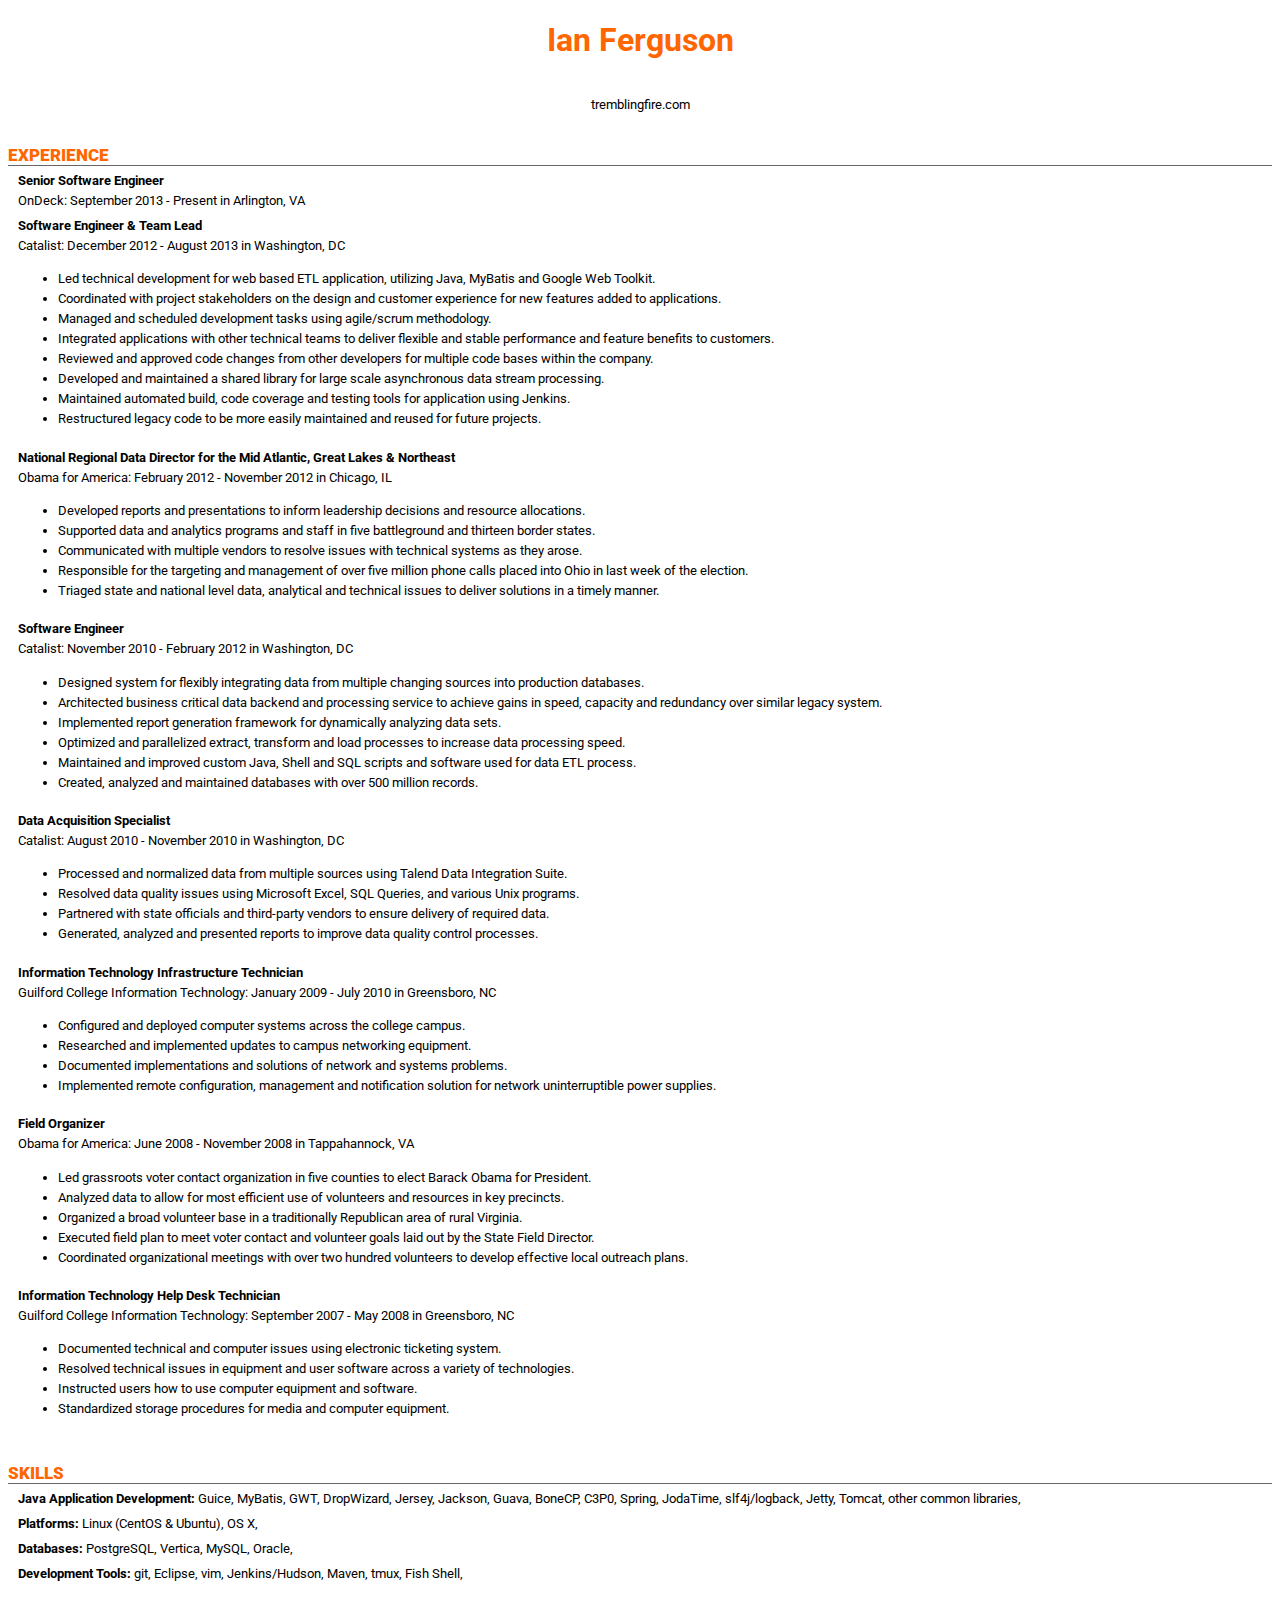
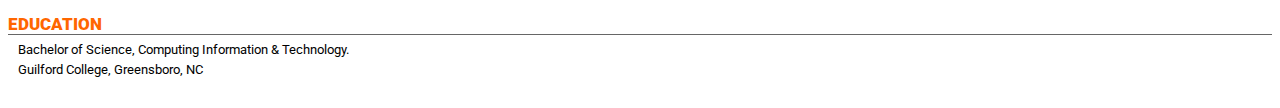
==== resume/index.html @ 4d05f70c "add resume page" ====
<!DOCTYPE html>
<html lang="en">

<head>
<title>Ian Ferguson : Resume</title>
<meta http-equiv="Content-Type" content="text/html;charset=ISO-8859-1" />

<link href='http://fonts.googleapis.com/css?family=Roboto:400,400italic,700' rel='stylesheet' type='text/css'>
<style type="text/css" media="screen">
body{
    font-size: 10pt;
    color: #000000;
    font-family: 'Roboto', sans-serif;
    margin: 3px;
    line-height: 150%;
}

a
{
    color: #000000;
    text-decoration: none;
}

a:hover
{
    color: #000000;
    text-decoration: underline;
}

.section{
    padding: 5px;
    text-align: center;
    margin-top: 20px;
}

.sectionContent{
    padding-top: 5px;
    padding-left: 5px;
    margin-right: 5px;
    margin-left: 5px;
    text-align: left;
}

.sectionHeader{
    font-weight: bold;
    font-size: 13pt;
    text-align: left;
    border-bottom: 1px solid #666;
    color: #FF6600;
}

.headerTitle{
    color: #FF6600;
    font-size: 24pt; 
    font-weight: bold;
    text-align: center;
    padding: 5px;
}

.headerBlock{
    width: 150;
    text-align: center;
}



</style>
</head>
<body>

<div class="section">
  <div class="headerTitle">Ian Ferguson</div>
  <div class="headerBlock">
    <br/>
    <a href="mailto:"></a> <br />
    <a href="https://www.tremblingfire.com">tremblingfire.com</a>  <br />
    
  </div>
</div> 

<div class="section">
  <div class="sectionHeader"><strong>EXPERIENCE</strong></div>
  
    <div class="sectionContent">
      <strong>Senior Software Engineer</strong> <br/> 
	OnDeck: September 2013 - Present in Arlington, VA <br/>
         
      
    </div>
  
    <div class="sectionContent">
      <strong>Software Engineer & Team Lead</strong> <br/> 
	Catalist: December 2012 - August 2013 in Washington, DC <br/>
         
      
        <ul>
          
            <li>Led technical development for web based ETL application, utilizing Java, MyBatis and Google Web Toolkit.</li>
          
            <li>Coordinated with project stakeholders on the design and customer experience for new features added to applications.</li>
          
            <li>Managed and scheduled development tasks using agile/scrum methodology.</li>
          
            <li>Integrated applications with other technical teams to deliver flexible and stable performance and feature benefits to customers.</li>
          
            <li>Reviewed and approved code changes from other developers for multiple code bases within the company.</li>
          
            <li>Developed and maintained a shared library for large scale asynchronous data stream processing.</li>
          
            <li>Maintained automated build, code coverage and testing tools for application using Jenkins.</li>
          
            <li>Restructured legacy code to be more easily maintained and reused for future projects.</li>
          
        </ul>
      
    </div>
  
    <div class="sectionContent">
      <strong>National Regional Data Director for the Mid Atlantic, Great Lakes & Northeast</strong> <br/> 
	Obama for America: February 2012 - November 2012 in Chicago, IL <br/>
         
      
        <ul>
          
            <li>Developed reports and presentations to inform leadership decisions and resource allocations.</li>
          
            <li>Supported data and analytics programs and staff in five battleground and thirteen border states.</li>
          
            <li>Communicated with multiple vendors to resolve issues with technical systems as they arose.</li>
          
            <li>Responsible for the targeting and management of over five million phone calls placed into Ohio in last week of the election.</li>
          
            <li>Triaged state and national level data, analytical and technical issues to deliver solutions in a timely manner.</li>
          
        </ul>
      
    </div>
  
    <div class="sectionContent">
      <strong>Software Engineer</strong> <br/> 
	Catalist: November 2010 - February 2012 in Washington, DC <br/>
         
      
        <ul>
          
            <li>Designed system for flexibly integrating data from multiple changing sources into production databases.</li>
          
            <li>Architected business critical data backend and processing service to achieve gains in speed, capacity and redundancy over similar legacy system.</li>
          
            <li>Implemented report generation framework for dynamically analyzing data sets.</li>
          
            <li>Optimized and parallelized extract, transform and load processes to increase data processing speed.</li>
          
            <li>Maintained and improved custom Java, Shell and SQL scripts and software used for data ETL process.</li>
          
            <li>Created, analyzed and maintained databases with over 500 million records.</li>
          
        </ul>
      
    </div>
  
    <div class="sectionContent">
      <strong>Data Acquisition Specialist</strong> <br/> 
	Catalist: August 2010 - November 2010 in Washington, DC <br/>
         
      
        <ul>
          
            <li>Processed and normalized data from multiple sources using Talend Data Integration Suite.</li>
          
            <li>Resolved data quality issues using Microsoft Excel, SQL Queries, and various Unix programs.</li>
          
            <li>Partnered with state officials and third-party vendors to ensure delivery of required data.</li>
          
            <li>Generated, analyzed and presented reports to improve data quality control processes.</li>
          
        </ul>
      
    </div>
  
    <div class="sectionContent">
      <strong>Information Technology Infrastructure Technician</strong> <br/> 
	Guilford College Information Technology: January 2009 - July 2010 in Greensboro, NC <br/>
         
      
        <ul>
          
            <li>Configured and deployed computer systems across the college campus.</li>
          
            <li>Researched and implemented updates to campus networking equipment.</li>
          
            <li>Documented implementations and solutions of network and systems problems.</li>
          
            <li>Implemented remote configuration, management and notification solution for network uninterruptible power supplies.</li>
          
        </ul>
      
    </div>
  
    <div class="sectionContent">
      <strong>Field Organizer</strong> <br/> 
	Obama for America: June 2008 - November 2008 in Tappahannock, VA <br/>
         
      
        <ul>
          
            <li>Led grassroots voter contact organization in five counties to elect Barack Obama for President.</li>
          
            <li>Analyzed data to allow for most efficient use of volunteers and resources in key precincts.</li>
          
            <li>Organized a broad volunteer base in a traditionally Republican area of rural Virginia.</li>
          
            <li>Executed field plan to meet voter contact and volunteer goals laid out by the State Field Director.</li>
          
            <li>Coordinated organizational meetings with over two hundred volunteers to develop effective local outreach plans.</li>
          
        </ul>
      
    </div>
  
    <div class="sectionContent">
      <strong>Information Technology Help Desk Technician</strong> <br/> 
	Guilford College Information Technology: September 2007 - May 2008 in Greensboro, NC <br/>
         
      
        <ul>
          
            <li>Documented technical and computer issues using electronic ticketing system.</li>
          
            <li>Resolved technical issues in equipment and user software across a variety of technologies.</li>
          
            <li>Instructed users how to use computer equipment and software.</li>
          
            <li>Standardized storage procedures for media and computer equipment.</li>
          
        </ul>
      
    </div>
  
</div>

<div class="section">
  <div class="sectionHeader"><strong>SKILLS</strong></div>
  
    <div class="sectionContent"><strong>Java Application Development:</strong>
      
        Guice,
      
        MyBatis,
      
        GWT,
      
        DropWizard,
      
        Jersey,
      
        Jackson,
      
        Guava,
      
        BoneCP,
      
        C3P0,
      
        Spring,
      
        JodaTime,
      
        slf4j/logback,
      
        Jetty,
      
        Tomcat,
      
        other common libraries,
      
    </div>
  
    <div class="sectionContent"><strong>Platforms:</strong>
      
        Linux (CentOS & Ubuntu),
      
        OS X,
      
    </div>
  
    <div class="sectionContent"><strong>Databases:</strong>
      
        PostgreSQL,
      
        Vertica,
      
        MySQL,
      
        Oracle,
      
    </div>
  
    <div class="sectionContent"><strong>Development Tools:</strong>
      
        git,
      
        Eclipse,
      
        vim,
      
        Jenkins/Hudson,
      
        Maven,
      
        tmux,
      
        Fish Shell,
      
    </div>
  
</div>

<div class="section">
  <div class="sectionHeader"><strong>EDUCATION</strong></div>
    
      <div class="sectionContent">Bachelor of Science, Computing Information & Technology. <br />
      Guilford College, Greensboro, NC<br />
       <br />
      </div> 
    
</div>
 
</body>
</html>
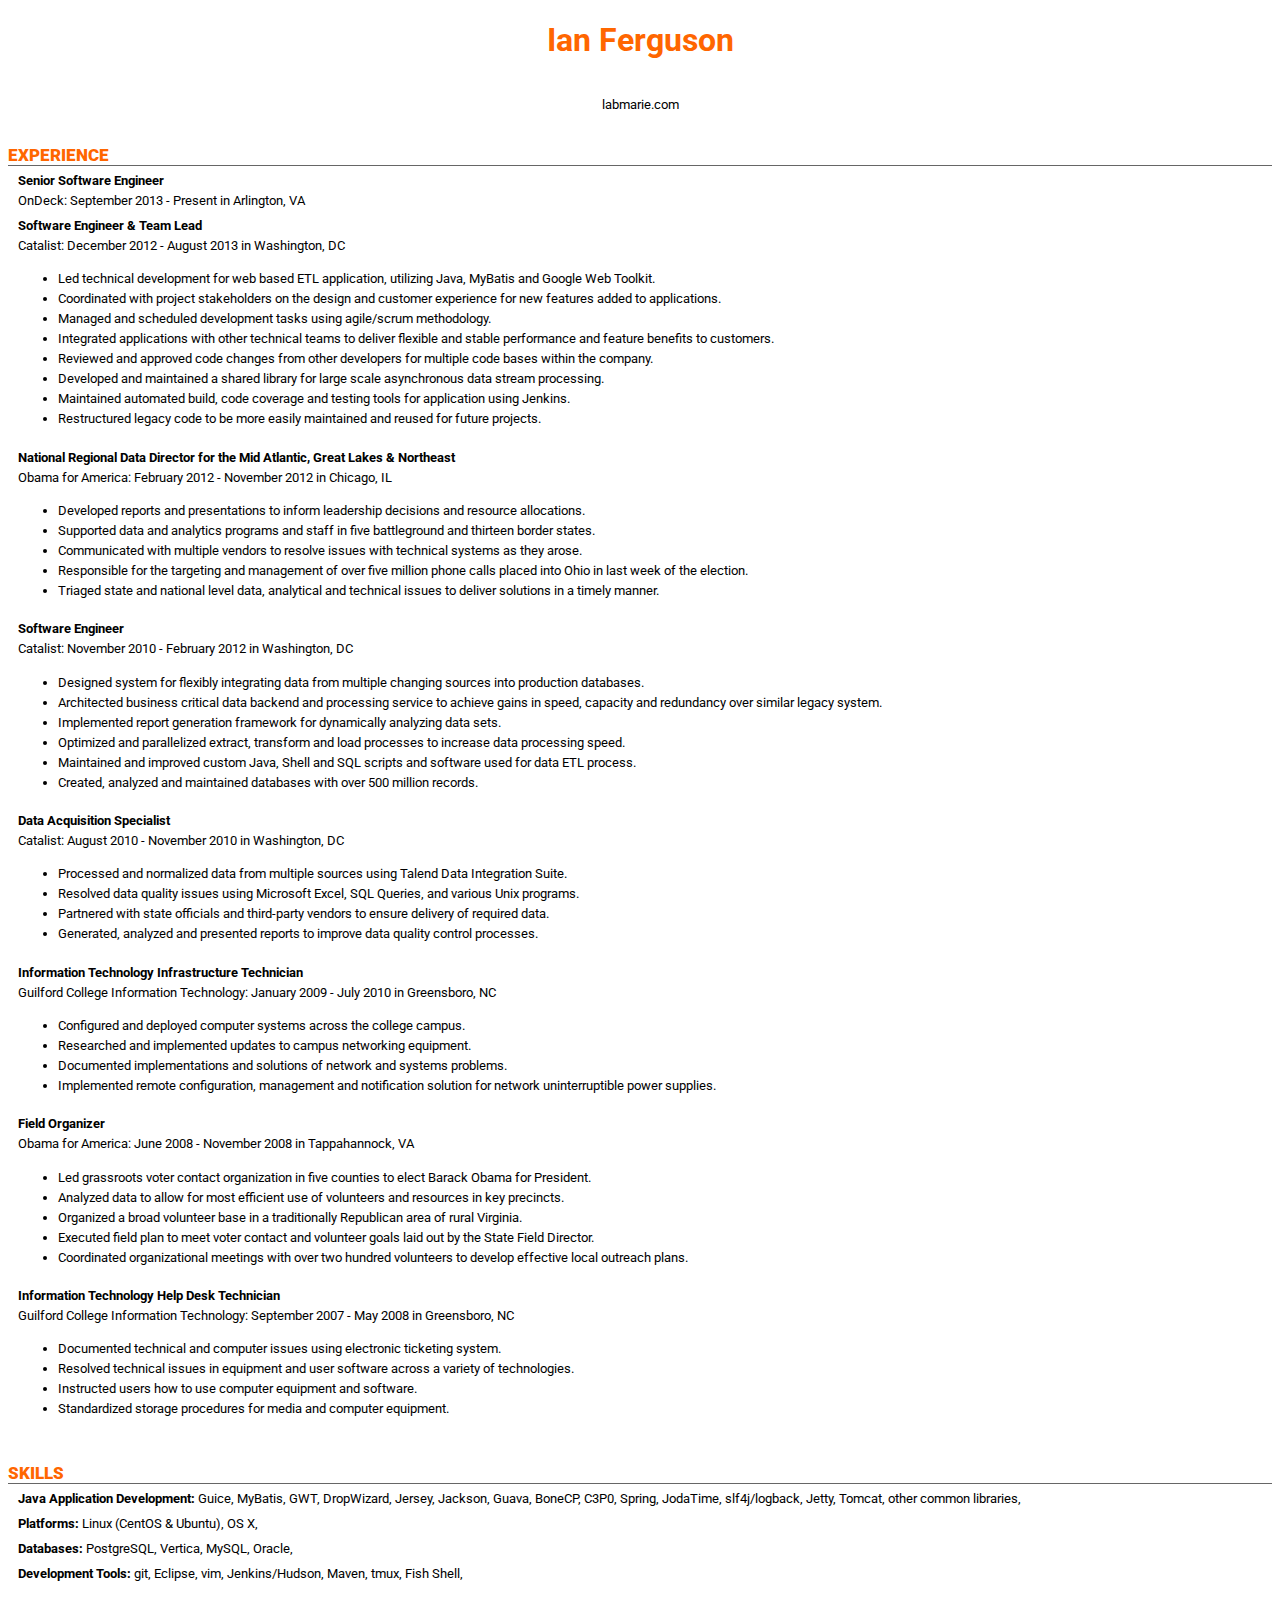
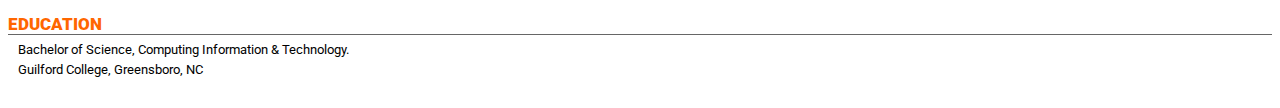
==== commit f269257d: "update url" ====
--- a/resume/index.html
+++ b/resume/index.html
@@ -73,7 +73,7 @@
   <div class="headerBlock">
     <br/>
     <a href="mailto:"></a> <br />
-    <a href="https://www.tremblingfire.com">tremblingfire.com</a>  <br />
+    <a href="https://www.labmarie.com">labmarie.com</a>  <br />
     
   </div>
 </div> 
